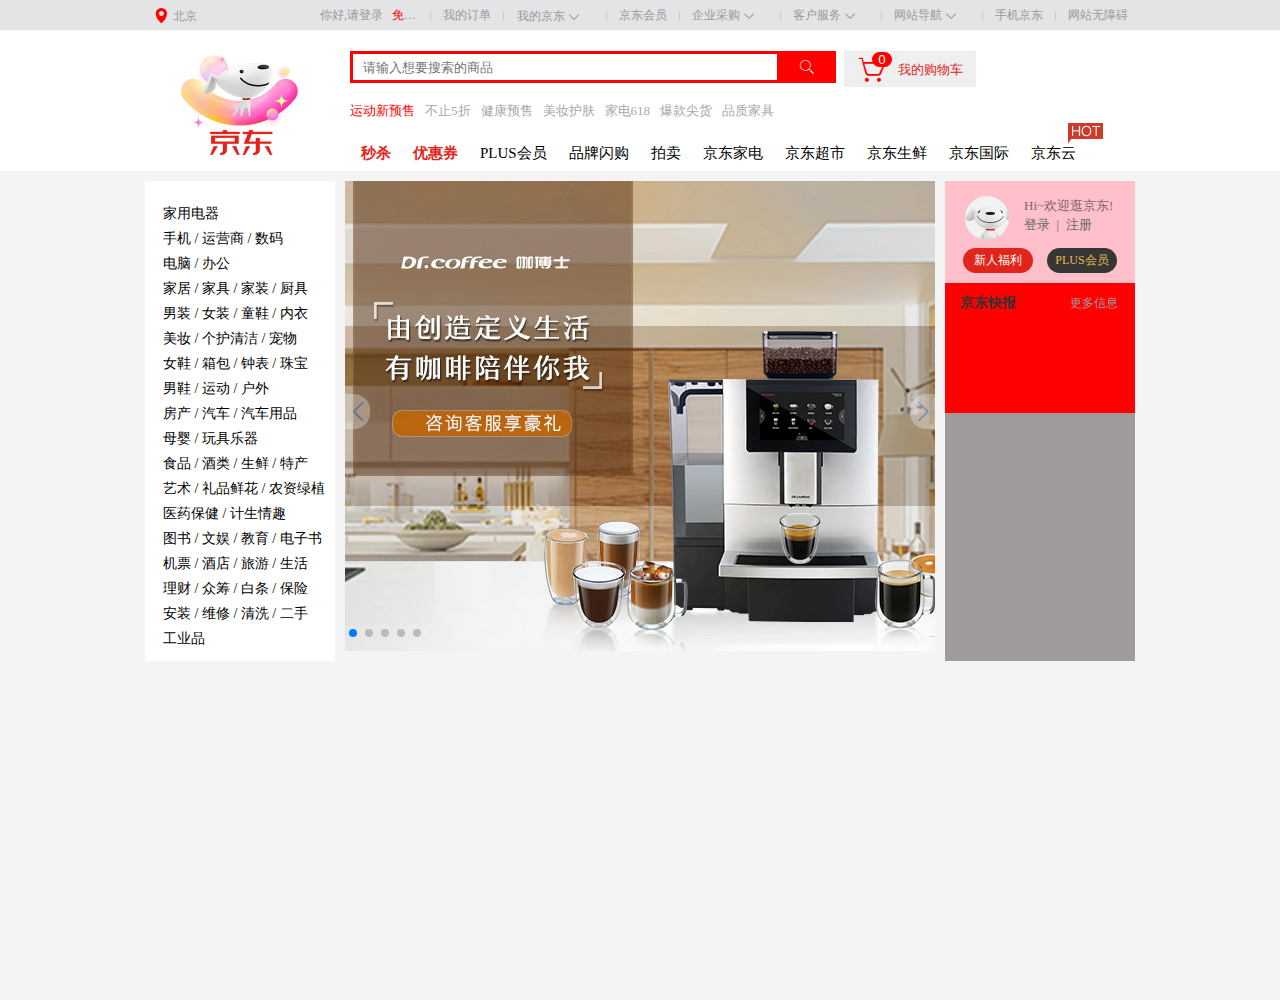
==== JD/html/index.html @ 6612da07 "第一次项目提交" ====
<!DOCTYPE html>
<html lang="en">

<head>
    <meta charset="UTF-8">
    <meta http-equiv="X-UA-Compatible" content="IE=edge">
    <meta name="viewport" content="width=device-width, initial-scale=1.0">
    <title>Document</title>
    <!-- 引入自己的css文件 -->
    <link rel="stylesheet" href="../css/index.css">
    <!-- 矢量图标 -->
    <link rel="stylesheet" href="../download/font_3130883_ml1si3shqzq/iconfont.css">
    <!-- swiper -->
    <link rel="stylesheet" href="../插件/swiper-bundle.min.css">
</head>

<body>
    <div class="box">
        <!-- 头部 -->
        <div class="head">
            <!-- 头部版心 -->
            <div class="head-center">
                <!-- 鼠标移入 效果 -->
                <div class="head-location ">
                    <div class="head-li">
                        <span class="iconfont icon-weizhi"></span>
                        <a href="#none" class="icon-span sp ">北京</a>
                    </div>
                    <div class="head-box">
                        <div class="head-div">
                            <ul class="head-ul">
                                <li>北京</li>
                                <li>上海</li>
                                <li>天津</li>
                                <li>重庆</li>
                                <li>河北</li>
                                <li>山西</li>
                                <li>河南</li>
                                <li>辽宁</li>
                                <li>吉林</li>
                                <li>黑龙江</li>
                                <li>内蒙古</li>
                                <li>江苏</li>
                                <li>山东</li>
                                <li>安徽</li>
                                <li>浙江</li>
                                <li>福建</li>
                                <li>湖北</li>
                                <li>湖南</li>
                                <li>广东</li>
                                <li>广西</li>
                                <li>江西</li>
                                <li>四川</li>
                                <li>海南</li>
                                <li>贵州</li>
                                <li>云南</li>
                                <li>西藏</li>
                                <li>陕西</li>
                                <li>甘肃</li>
                                <li>青海</li>
                                <li>宁夏</li>
                                <li>新疆</li>
                                <li>港澳</li>
                                <li>台湾</li>
                                <li>钓鱼岛</li>
                                <li>海外</li>
                            </ul>
                        </div>
                    </div>
                </div>
                <!-- 头部右侧内容 -->
                <div class="head-right">
                    <ul class="head-r">
                        <li class="li1">
                            <a href="javascript:void(0)" class="btn-a btn-">你好,请登录</a> &nbsp;
                            <a href="javascript:void(0)" class="btn-a">免费注册</a>
                        </li>
                        <li class="spacer"></li>
                        <li class="dt">我的订单</li>
                        <li class="spacer"></li>
                        <li class="d da dj">
                            <div class="btn-da">
                                <span>我的京东</span>
                                <span class="iconfont icon-jiantouxiangxia" style='color: #999;font-size: 12px;'></span>
                            </div>
                            <div class="head-da">
                                <!-- 上 -->
                                <div class="L">
                                    <!-- 左边 -->
                                    <div class="head-divL">
                                        <div class="item">
                                            <a href="#none">待处理订单</a>
                                        </div>
                                        <div class="item">
                                            <a href="#none">返修退换货</a>
                                        </div>
                                        <div class="item">
                                            <a href="#none">降价商品</a>
                                        </div>
                                    </div>
                                    <!-- 右边 -->
                                    <div class="head-divL ">
                                        <div class="item">
                                            <a href="#none">我的问答</a>
                                        </div>
                                        <div class="item">
                                            <a href="#none">我的关注</a>
                                        </div>
                                    </div>
                                </div>
                                <!-- 线 -->
                                <div class="xxx"></div>
                                <!-- 下 -->
                                <div class=" L">
                                    <div class="item">
                                        <a href="#none">我的京东</a>
                                    </div>
                                    <div class="item">
                                        <a href="#none">我的白条</a>
                                    </div>
                                </div>
                            </div>
                        </li>
                        <li class="spacer"></li>
                        <li class="dt">京东会员</li>
                        <li class="spacer"></li>
                        <li class="d">
                            <span>企业采购</span>
                            <span class="iconfont icon-jiantouxiangxia" style='color: #999;font-size: 12px;'></span>
                        </li>
                        <li class="spacer"></li>
                        <li class="d">
                            <span>客户服务</span>
                            <span class="iconfont icon-jiantouxiangxia" style='color: #999;font-size: 12px;'></span>
                        </li>
                        <li class="spacer"></li>
                        <li class="d">

                            <span>网站导航</span>
                            <span class="iconfont icon-jiantouxiangxia" style='color: #999;font-size: 12px;'></span>

                        </li>
                        <li class="spacer"></li>
                        <li class="dt">手机京东</li>
                        <li class="spacer"></li>
                        <li class="dt">网站无障碍</li>
                    </ul>
                </div>
            </div>
        </div>
        <!-- 导航栏 -->
        <div class="nav">
            <!-- 导航栏版心 -->
            <div class="nav-center">
                <!-- 左边logo部分 -->
                <div class="nav-L">
                    <a href="#none">
                        <img src="../image/logo.jpg" alt="">
                    </a>
                </div>
                <!-- 右边内容 -->
                <div class="nav-R">
                    <!-- 右边上 -->
                    <div>
                        <input type="text" placeholder="请输入想要搜索的商品">
                        <!-- 放大镜 -->
                        <button class="btn">
                        <i class="iconfont icon-fangdajing" style="color: #fff;"></i>
                    </button>
                        <!-- 购物车 -->
                        <button class="btn-1">
                            <div class="btn-2">
                                <span class="iconfont icon-gouwuche btn1-span"></span>
                                 <a href="#none" class="btn1-a">我的购物车</a>
                            <i class="btn-3">0</i>
                                </div>
                        </button>

                    </div>
                    <!-- 右边下 -->
                    <div class="nav-bottom">
                        <ul class="ul-bottom">
                            <li class="bottom-li">运动新预售</li>
                            <li>不止5折</li>
                            <li>健康预售</li>
                            <li>美妆护肤</li>
                            <li>家电618</li>
                            <li>爆款尖货</li>
                            <li>品质家具</li>
                        </ul>
                    </div>
                    <!-- 右边下下 -->
                    <div class="nav1-bottom">
                        <ul class="b">
                            <li class="b1">秒杀</li>
                            <li class="b1">优惠券</li>
                            <li>PLUS会员</li>
                            <li>品牌闪购</li>
                            <li>拍卖</li>
                            <li>京东家电</li>
                            <li>京东超市</li>
                            <li>京东生鲜</li>
                            <li>京东国际</li>
                            <li class="li-HOT">
                                京东云
                                <img src="../image/HOT.png" alt="" class="img-HOT">
                            </li>
                        </ul>
                    </div>
                </div>
            </div>
        </div>
        <!-- 内容 -->
        <div class="main">
            <!-- 内容版心 -->
            <div class="main-center">
                <!-- 左边内容 -->
                <div class="main-L">
                    <ul>
                        <li>家用电器</li>
                        <li>手机 / 运营商 / 数码</li>
                        <li>电脑 / 办公</li>
                        <li>家居 / 家具 / 家装 / 厨具</li>
                        <li>男装 / 女装 / 童鞋 / 内衣</li>
                        <li>美妆 / 个护清洁 / 宠物</li>
                        <li>女鞋 / 箱包 / 钟表 / 珠宝</li>
                        <li>男鞋 / 运动 / 户外</li>
                        <li>房产 / 汽车 / 汽车用品 </li>
                        <li>母婴 / 玩具乐器</li>
                        <li>食品 / 酒类 / 生鲜 / 特产</li>
                        <li>艺术 / 礼品鲜花 / 农资绿植</li>
                        <li>医药保健 / 计生情趣</li>
                        <li>图书 / 文娱 / 教育 / 电子书</li>
                        <li>机票 / 酒店 / 旅游 / 生活</li>
                        <li>理财 / 众筹 / 白条 / 保险</li>
                        <li>安装 / 维修 / 清洗 / 二手</li>
                        <li>工业品</li>
                    </ul>
                </div>
                <!-- 中间内容 -->
                <div class="swiper">
                    <div class="swiper-wrapper">
                        <div class="swiper-slide"><img src="../image/轮播1.webp" alt=""></div>
                        <div class="swiper-slide"><img src="../image/轮播2.webp" alt=""></div>
                        <div class="swiper-slide"><img src="../image/轮播3.webp" alt=""></div>
                        <div class="swiper-slide"><img src="../image/轮播4.jpg" alt=""></div>
                        <div class="swiper-slide"><img src="../image/轮播4.jpg" alt=""></div>

                    </div>
                    <!-- 如果需要分页器 -->
                    <div class="swiper-pagination sw"></div>

                    <!-- 如果需要导航按钮 -->
                    <div class="swiper-button-prev "></div>
                    <div class="swiper-button-next"></div>

                    <!-- 如果需要滚动条 -->
                    <!-- <div class="swiper-scrollbar"></div> -->
                </div>
                <!-- 右边的内容 -->
                <div class="main-R">
                    <!-- 右上部分 -->
                    <div class="main-box">
                        <div class="main-img">
                            <img src="../image/登录logo.png" alt="">
                        </div>
                        <div class="main-a">
                            <a href="#none" class="main-a1">Hi~欢迎逛京东!</a>
                            <p class="main-p">
                                <a href="#none" class="a1">登录</a> &nbsp;|&nbsp;
                                <a href="#none" class="a2">注册</a>
                            </p>
                        </div>
                        <div class="main-t">
                            <a href="#none" class="maint aa">新人福利</a>
                            <a href="#none" class="maint plus">PLUS会员</a>
                        </div>

                    </div>
                    <!-- 右边中间部分 -->
                    <div class="main-line">
                        <div class="main-h">
                            <h5 class="main-h5">京东快报</h5>
                            <a href="#none">更多信息</a>
                        </div>
                    </div>
                </div>
            </div>
        </div>
        <!-- 底部 -->
        <div class="floot"></div>
    </div>
    <script src="../js/index.js"></script>
    <script src="../插件/swiper-bundle.js"></script>
    <script>
        var mySwiper = new Swiper('.swiper', {
                // direction: 'vertical', // 垂直切换选项
                loop: true, // 循环模式选项
                effect: 'fade',
                lazy: true,
                loop: true,
                speed: 2000,
                effect: 'fade',
                fadeEffect: {
                    crossFade: true
                },
                autoplay: {
                    delay: 2500,
                    disableOnInteraction: false,
                },
                // Navigation arrows
                navigation: {
                    nextEl: '.swiper-button-next',
                    prevEl: '.swiper-button-prev',
                },
                // 如果需要分页器
                pagination: {
                    el: '.swiper-pagination',
                },

                // 如果需要前进后退按钮
                navigation: {
                    nextEl: '.swiper-button-next',
                    prevEl: '.swiper-button-prev',
                },

                // // 如果需要滚动条
                // scrollbar: {
                //     el: '.swiper-scrollbar',
                // },
                autoplay: {
                    pauseOnMouseEnter: true,
                    disableOnInteraction: false,
                },
                on: {
                    autoplayPause: function() {
                        $("#showhtml").html('自动切换暂停了');
                    },
                    autoplayResume: function() {
                        $("#showhtml").html('自动切换恢复了');
                    },
                },
                pagination: {
                    el: '.swiper-pagination',
                    clickable: true,
                },
            })
            //鼠标滑过pagination控制swiper切换
        for (i = 0; i < mySwiper.pagination.bullets.length; i++) {
            mySwiper.pagination.bullets[i].index = i
            mySwiper.pagination.bullets[i].onmouseover = function() {
                mySwiper.slideTo(this.index);
            };
        }
        //如果你开启了clickable，还可以这样  
        for (i = 0; i < mySwiper.pagination.bullets.length; i++) {
            mySwiper.pagination.bullets[i].onmouseover = function() {
                this.click();
            };
        }
    </script>
    <script src="../js/ES6.index.js"></script>
</body>

</html>
---- JD/css/index.css ----
/* 初始化 */
    
    * {
        margin: 0;
        padding: 0;
    }
    
    html,
    body {
        width: 100%;
        height: 100%;
        min-height: 1000px;
        background-color: #f4f4f4;
    }
    
    ul {
        list-style-type: none;
    }
    
    a {
        text-decoration: none;
    }
    
    .box {
        min-width: 990px;
    }
    /* 头部 */
    
    .head {
        background-color: #e3e4e5;
    }
    /* 头部版心内容 */
    
    .head-center {
        width: 990px;
        height: 30px;
        background-color: #e3e4e5;
        margin: 0 auto;
    }
    
    .head-location {
        width: 58px;
        height: 30px;
        padding-left: 7px;
        padding-right: 7px;
        float: left;
    }
    
    .head-li {
        width: 58px;
        height: 29px;
        cursor: pointer;
        border-left: 1px solid #e3e4e5;
        border-right: 1px solid #e3e4e5;
        border-top: 1px solid #e3e4e5;
        position: relative;
        z-index: 999;
    }
    
    .iconfont {
        color: red;
        height: 30px;
        line-height: 30px;
        vertical-align: middle;
        font-size: 12px;
    }
    
    .icon-span {
        font-size: 12px;
        line-height: 30px;
        height: 30px;
        color: #999999;
    }
    
    .head-ul {
        width: 300px;
        padding: 10px;
        background-color: #fff;
        border: 1px solid #ccc;
        float: left;
        position: absolute;
        z-index: 999;
    }
    
    .head-ul li {
        float: left;
        width: 60px;
        padding: 2px 0;
        color: #999999;
        font-size: 13px;
        height: 24px;
        line-height: 24px;
    }
    
    .data-ul {
        font-size: 12px;
        border-bottom: 1px solid #bfb7b7;
    }
    
    .data-ul p {
        color: #8f8f8f;
        font-size: 13px;
        margin: 9px 0;
        margin: 10px 0 10px 10px;
    }
    
    .head-uul {
        float: left;
        margin: 10px 0 10px 10px;
    }
    
    .head-uul li {
        float: left;
        width: 145px;
        height: 26px;
        line-height: 26px;
    }
    
    .head-border {
        width: 262px;
        height: 0;
        border-bottom: 1px dotted #eee;
    }
    
    .head-box {
        float: left;
        /* display: none; */
        /* background-color: red; */
    }
    /* 头部右侧 */
    
    .head-r {
        float: right;
        color: #999;
        font-size: 12px;
        line-height: 30px;
        cursor: default;
    }
    
    .head-r li {
        float: left;
    }
    
    .li1 {
        width: 105px;
        overflow: hidden;
        text-overflow: ellipsis;
        white-space: nowrap;
        /* margin-right: 2px; */
    }
    
    .spacer {
        margin: 11px 5px 0;
        width: 1px;
        height: 10px;
        background-color: #ccc;
    }
    
    .btn-a {
        color: red;
        cursor: default;
    }
    
    .dt {
        padding-left: 7px;
        padding-right: 7px;
    }
    
    .d {
        float: left;
        padding-right: 20px;
        padding-left: 7px;
    }
    
    .btn- {
        color: #999;
    }
    
    .dj {
        cursor: pointer;
        border-left: 1px solid #e3e4e5;
        border-right: 1px solid #e3e4e5;
        border-top: 1px solid #e3e4e5;
        position: relative;
        height: 29px;
    }
    
    .head-da {
        width: 280px;
        padding: 10px 0 10px 15px;
        border-left: 1px solid #ccc;
        border-right: 1px solid #ccc;
        border-bottom: 1px solid #ccc;
        position: absolute;
        z-index: 999;
        background-color: #fff;
        top: 30px;
        left: 0px;
        display: none;
    }
    
    .head-divL {
        width: 126px;
        line-height: 24px;
        float: left;
    }
    
    .head-div {
        position: relative;
        z-index: 999;
        float: left;
        display: none;
    }
    
    .L {
        float: left;
    }
    
    .item a {
        color: #999;
    }
    
    .xxx {
        width: 294px;
        height: 0.5px;
        float: left;
        background-color: #f1f1f1;
        margin-left: -15px;
    }
    /* 导航栏版心 */
    
    .nav {
        width: 100%;
        height: 100%;
        background-color: #fff;
    }
    
    .nav-center {
        width: 990px;
        height: 140px;
        margin: 0 auto;
        background-color: #fff;
        display: flex;
        justify-content: space-between;
        align-items: center;
    }
    /* 导航栏左边 */
    
    .nav {
        width: 100%;
        height: 100%;
        background: #ffffff;
        overflow: hidden;
    }
    
    .nav-L {
        width: 190px;
        height: 120px;
    }
    
    .nav-L>a>img {
        width: 100%;
        height: 100%;
    }
    
    .nav-R {
        width: 785px;
        height: 140px;
        position: relative;
    }
    
    .nav-R input {
        width: 430px;
        height: 32px;
        border: 3px solid red;
        box-sizing: border-box;
        margin-top: 20px;
        background-color: #fff;
        outline: none;
        padding: 0 0 0 10px;
    }
    
    .btn {
        width: 58px;
        height: 32px;
        background-color: red;
        border: 0;
        position: absolute;
        left: 428px;
        top: 20px;
        cursor: pointer;
    }
    
    .btn-1 {
        width: 132px;
        height: 36px;
        position: relative;
        left: 60px;
        top: 2px;
        border: 1px solid #eeeeee;
        box-sizing: border-box;
    }
    
    .btn1-a {
        display: inline-block;
        /* width: 200px; */
        padding-left: 8px;
        line-height: 36px;
        color: #e1251b;
    }
    
    .btn1-span {
        font-size: 30px !important;
        vertical-align: middle !important;
    }
    
    .btn-3 {
        text-align: center;
        line-height: 15px;
        width: 20px;
        height: 15px;
        display: inline-block;
        border-radius: 10px;
        background-color: red;
        position: absolute;
        top: 0px;
        left: 27px;
        font-style: normal;
        color: #fff;
    }
    
    .nav-bottom {
        width: 450px;
        height: 20px;
        margin-top: 16px
    }
    
    .bottom-li {
        color: red !important;
    }
    
    .ul-bottom li {
        font-size: 13px;
        height: 20px;
        line-height: 20px;
        margin-right: 10px;
        float: left;
        color: #a7a7a7;
        cursor: pointer;
    }
    
    .ul-bottom li:hover {
        color: red;
    }
    
    .nav1-bottom {
        width: 746.42px;
        height: 52px;
        position: absolute;
    }
    
    .b {
        float: left;
        position: relative;
        top: 12px;
    }
    
    .b li {
        height: 40px;
        line-height: 40px;
        margin: 0 11px;
        font-size: 15px;
        float: left;
    }
    
    .b1 {
        font-weight: 700;
        color: #e1251b;
    }
    
    .img-HOT {
        position: absolute;
        top: -12px;
        right: -16px;
    }
    /* 内容版心 */
    
    .main-center {
        width: 990px;
        height: 100%;
        overflow: hidden;
        margin: 0 auto;
    }
    
    .main-L {
        width: 190px;
        height: 480px;
        background-color: #fff;
        margin-right: 10px;
        float: left;
    }
    
    .main-L ul {
        padding: 10px 0;
        margin-top: 10px;
    }
    
    .main-L ul li {
        height: 25px;
        line-height: 25px;
        padding-left: 18px;
        font-size: 14px;
    }
    /* 轮播图 */
    
    .swiper {
        width: 590px;
        height: 470px;
        float: left;
        background-color: pink;
    }
    
    .swiper-slide img {
        width: 100%;
        height: 100%;
    }
    
    .sw {
        text-align: left !important;
    }
    
    .main {
        margin-top: 10px;
    }
    
    .main-R {
        float: right;
        width: 190px;
        height: 480px;
        background-color: rgb(160, 155, 155);
    }
    
    .main-img {
        width: 44px;
        height: 44px;
        margin-left: 20px;
        margin-top: 15px;
        border-radius: 50%;
        overflow: hidden;
        float: left;
    }
    
    .main-img img {
        width: 100%;
        height: 100%;
    }
    
    .main-a {
        margin-top: 15px;
        margin-left: 15px;
        float: left;
    }
    
    .main-a1 {
        font-size: 13px;
        color: #000;
        opacity: 0.5;
    }
    
    .main-a1:hover {
        color: #c81623;
    }
    
    .main-p {
        text-align: left;
        font-size: 13px;
        height: 20px;
        line-height: 20px;
        color: #666
    }
    
    .main-p a {
        color: #666
    }
    
    .a1:hover {
        color: #c81623;
    }
    
    .a2:hover {
        color: #c81623;
    }
    
    .main-box {
        width: 100%;
        height: 102px;
        float: left;
        background-color: pink;
        overflow: hidden;
    }
    
    .main-t {
        padding-top: 67px;
        height: 35px;
        text-align: center;
    }
    
    .maint {
        display: inline-block;
        margin: 0 5px;
        width: 70px;
        height: 25px;
        line-height: 25px;
        font-size: 12px;
        text-align: center;
        color: #fff;
        border-radius: 13px;
        background: #e1251b;
    }
    
    .aa:hover {
        background-color: #c81623;
    }
    
    .plus {
        background-color: #363634;
        color: #e5b856;
    }
    
    .plus:hover {
        color: #fff;
        background-color: #c81623;
    }
    
    .main-line {
        width: 190px;
        height: 130px;
        float: left;
        background-color: red;
    }
    
    .main-h5 {
        display: inline-block;
        font-size: 14px;
        margin-left: 15px;
        color: #333;
    }
    
    .main-h5 {
        margin-bottom: 8px;
        height: 20px;
        line-height: 20px;
        padding: 10px 0 0;
    }
    
    .main-h a {
        display: inline-block;
        margin-left: 50px;
        color: #9f999d;
        font-size: 12px;
    }
---- JD/download/font_3130883_ml1si3shqzq/iconfont.css ----
@font-face {
  font-family: "iconfont"; /* Project id 3130883 */
  src: url('iconfont.woff2?t=1653661967589') format('woff2'),
       url('iconfont.woff?t=1653661967589') format('woff'),
       url('iconfont.ttf?t=1653661967589') format('truetype');
}

.iconfont {
  font-family: "iconfont" !important;
  font-size: 16px;
  font-style: normal;
  -webkit-font-smoothing: antialiased;
  -moz-osx-font-smoothing: grayscale;
}

.icon-gouwuche:before {
  content: "\e6ef";
}

.icon-jiantouxiangxia:before {
  content: "\e654";
}

.icon-weizhi:before {
  content: "\e606";
}

.icon-ashbin:before {
  content: "\e665";
}

.icon-download:before {
  content: "\e66c";
}

.icon-email:before {
  content: "\e66f";
}

.icon-hide:before {
  content: "\e673";
}

.icon-fullscreen-expand:before {
  content: "\e675";
}

.icon-arrow-right-bold:before {
  content: "\e687";
}

.icon-fenxiang:before {
  content: "\e605";
}

.icon-shouye:before {
  content: "\e751";
}

.icon-tuijian:before {
  content: "\e627";
}

.icon-liaotian:before {
  content: "\e63e";
}

.icon-shuyi_gerenzhongxin:before {
  content: "\e65e";
}

.icon-huafei:before {
  content: "\e601";
}

.icon-pinpai:before {
  content: "\e602";
}

.icon-liwu:before {
  content: "\e603";
}

.icon-jiayongdianqi:before {
  content: "\e604";
}

.icon-naozhong:before {
  content: "\e890";
}

.icon-qiandao:before {
  content: "\e641";
}

.icon-temai:before {
  content: "\e650";
}

.icon-guangjie:before {
  content: "\e60e";
}

.icon-huoche:before {
  content: "\e65f";
}

.icon-a-shuguoshuzhiwuziranjienengjianpaieryanghuatan:before {
  content: "\e775";
}

.icon-haoyou:before {
  content: "\e600";
}

.icon-zhangdan:before {
  content: "\e62c";
}

.icon-huodaofukuan:before {
  content: "\e61d";
}

.icon-saoyisao:before {
  content: "\e624";
}

.icon-jiahao:before {
  content: "\eaf3";
}

.icon-fangdajing:before {
  content: "\e60c";
}

.icon-qianbao:before {
  content: "\e613";
}
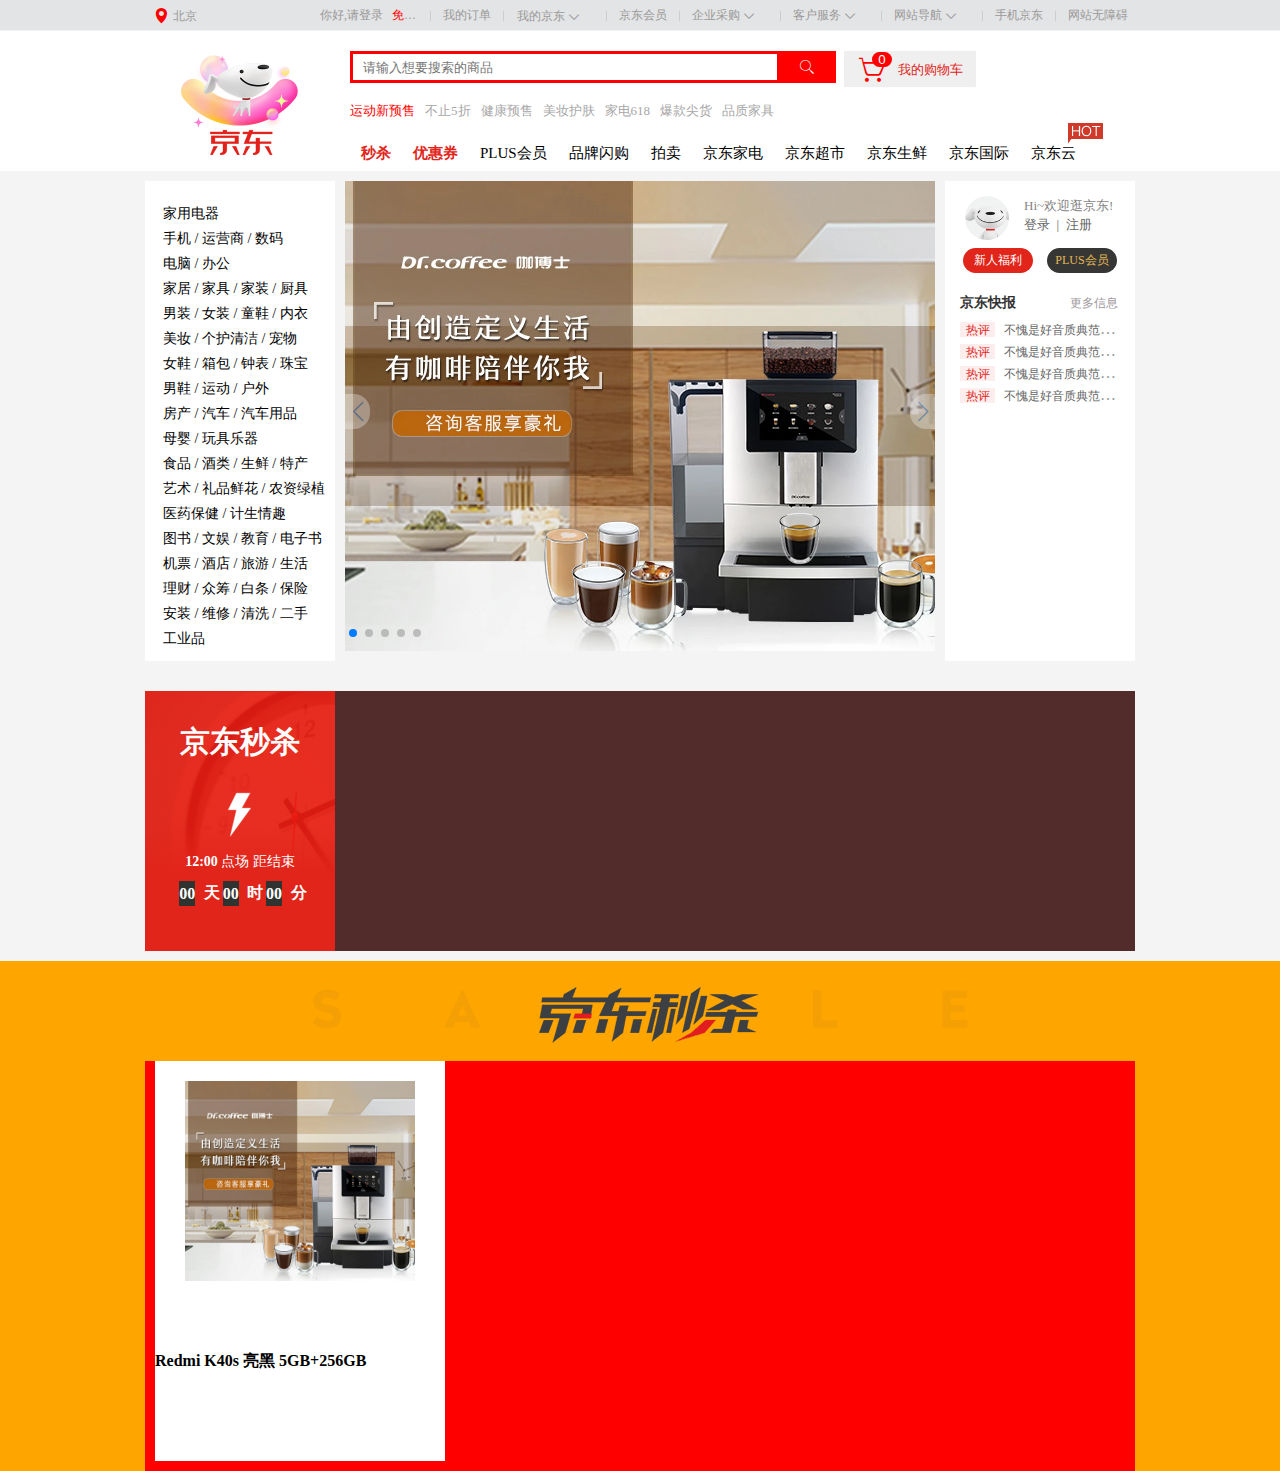
==== commit 477801ac: "第二次提交" ====
--- a/JD/html/index.html
+++ b/JD/html/index.html
@@ -210,7 +210,7 @@
                 </div>
             </div>
         </div>
-        <!-- 内容 -->
+        <!-- 轮播图内容部分 -->
         <div class="main">
             <!-- 内容版心 -->
             <div class="main-center">
@@ -238,24 +238,26 @@
                     </ul>
                 </div>
                 <!-- 中间内容 -->
-                <div class="swiper">
-                    <div class="swiper-wrapper">
-                        <div class="swiper-slide"><img src="../image/轮播1.webp" alt=""></div>
-                        <div class="swiper-slide"><img src="../image/轮播2.webp" alt=""></div>
-                        <div class="swiper-slide"><img src="../image/轮播3.webp" alt=""></div>
-                        <div class="swiper-slide"><img src="../image/轮播4.jpg" alt=""></div>
-                        <div class="swiper-slide"><img src="../image/轮播4.jpg" alt=""></div>
-
-                    </div>
-                    <!-- 如果需要分页器 -->
-                    <div class="swiper-pagination sw"></div>
-
-                    <!-- 如果需要导航按钮 -->
-                    <div class="swiper-button-prev "></div>
-                    <div class="swiper-button-next"></div>
-
-                    <!-- 如果需要滚动条 -->
-                    <!-- <div class="swiper-scrollbar"></div> -->
+                <div class="swiper-container swiper1 ">
+                    <div class="swiper">
+                        <div class="swiper-wrapper">
+                            <div class="swiper-slide"><img src="../image/轮播1.webp" alt=""></div>
+                            <div class="swiper-slide"><img src="../image/轮播2.webp" alt=""></div>
+                            <div class="swiper-slide"><img src="../image/轮播3.webp" alt=""></div>
+                            <div class="swiper-slide"><img src="../image/轮播4.jpg" alt=""></div>
+                            <div class="swiper-slide"><img src="../image/轮播4.jpg" alt=""></div>
+
+                        </div>
+                        <!-- 如果需要分页器 -->
+                        <div class="swiper-pagination sw"></div>
+
+                        <!-- 如果需要导航按钮 -->
+                        <div class="swiper-button-prev "></div>
+                        <div class="swiper-button-next"></div>
+
+                        <!-- 如果需要滚动条 -->
+                        <!-- <div class="swiper-scrollbar"></div> -->
+                    </div>
                 </div>
                 <!-- 右边的内容 -->
                 <div class="main-R">
@@ -283,7 +285,84 @@
                             <h5 class="main-h5">京东快报</h5>
                             <a href="#none">更多信息</a>
                         </div>
-                    </div>
+                        <div class="main-list">
+                            <ul class="main-ull">
+                                <li class="main-item">
+                                    <a href="#none" class="main-list1">
+                                        <span>热评</span> 不愧是好音质典范！JBL蓝牙音箱绝对是发烧友的拔草选择
+                                    </a>
+                                </li>
+                                <li class="main-item">
+                                    <a href="#none" class="main-list1">
+                                        <span>热评</span> 不愧是好音质典范！JBL蓝牙音箱绝对是发烧友的拔草选择
+                                    </a>
+                                </li>
+                                <li class="main-item">
+                                    <a href="#none" class="main-list1">
+                                        <span>热评</span> 不愧是好音质典范！JBL蓝牙音箱绝对是发烧友的拔草选择
+                                    </a>
+                                </li>
+                                <li class="main-item">
+                                    <a href="#none" class="main-list1">
+                                        <span>热评</span> 不愧是好音质典范！JBL蓝牙音箱绝对是发烧友的拔草选择
+                                    </a>
+                                </li>
+                            </ul>
+                        </div>
+                    </div>
+                </div>
+            </div>
+        </div>
+        <!-- 限时秒杀部分 -->
+        <div class="time">
+            <!-- 版心 -->
+            <div class="item-center">
+                <!-- 左侧限时秒杀 -->
+                <div class="item-L">
+                    <div class="item-text">
+                        京东秒杀
+                    </div>
+                    <div class="item-desc">
+                        <strong>12:00</strong> 点场 距结束
+                    </div>
+                    <!-- 秒杀效果 -->
+                    <div class="miaosha">
+                        <ul>
+                            <li class="miaosha-span1 data-s1">00</li>
+                            <li class="ul-li">天</li>
+                            <li class="miaosha-span1 data-s2">00</li>
+                            <li class="ul-li">时</li>
+                            <li class="miaosha-span1 data-s3">00</li>
+                            <li class="ul-li">分</li>
+
+                        </ul>
+                    </div>
+                </div>
+                <!-- 右侧轮播图 -->
+                <div class="item-banner">
+                    <div class="swiper-container swiper1 ">
+
+                    </div>
+                </div>
+
+            </div>
+        </div>
+        <!-- 京东秒杀部分 -->
+        <div class="data-jd">
+            <!-- 版心 -->
+            <div class="data-jd-center">
+                <!-- 背景文字 -->
+                <div class="data-bac"></div>
+                <!-- 商品内容 -->
+                <div class="main x">
+                    <ul class="main-ul">
+                        <li>
+                            <div class="li-img">
+                                <img src="../image/轮播1.webp" alt="">
+                            </div>
+                            <h4>Redmi K40s 亮黑 5GB+256GB</h4>
+                        </li>
+                    </ul>
                 </div>
             </div>
         </div>
--- a/JD/css/index.css
+++ b/JD/css/index.css
@@ -390,6 +390,7 @@
         height: 100%;
         overflow: hidden;
         margin: 0 auto;
+        margin-bottom: 30px;
     }
     
     .main-L {
@@ -437,7 +438,7 @@
         float: right;
         width: 190px;
         height: 480px;
-        background-color: rgb(160, 155, 155);
+        background-color: #fff;
     }
     
     .main-img {
@@ -495,7 +496,6 @@
         width: 100%;
         height: 102px;
         float: left;
-        background-color: pink;
         overflow: hidden;
     }
     
@@ -536,7 +536,6 @@
         width: 190px;
         height: 130px;
         float: left;
-        background-color: red;
     }
     
     .main-h5 {
@@ -558,4 +557,178 @@
         margin-left: 50px;
         color: #9f999d;
         font-size: 12px;
+    }
+    
+    .main-ull {
+        margin: 0 15px;
+        height: 88px;
+    }
+    
+    .main-list1 {
+        color: #666;
+        font-size: 12px;
+    }
+    
+    .main-list1 span {
+        display: inline-block;
+        position: relative;
+        font-size: 12px;
+        height: 16px;
+        width: 35px;
+        line-height: 16px;
+        text-align: center;
+        vertical-align: 0;
+        color: #e1251b;
+        background-color: rgba(225, 37, 27, .08);
+        margin-right: 6px;
+    }
+    
+    .main-item {
+        max-width: 160px;
+        height: 16px;
+        line-height: 16px;
+        white-space: nowrap;
+        text-overflow: ellipsis;
+        overflow: hidden;
+        color: #999;
+        margin-bottom: 6px;
+    }
+    /* 限时秒杀部分 */
+    
+    .item-center {
+        width: 990px;
+        height: 260px;
+        background-color: pink;
+        margin: 0 auto;
+    }
+    /* 左侧显示秒杀 */
+    
+    .item-L {
+        width: 190px;
+        height: 260px;
+        float: left;
+        background-image: url(../image/限时秒杀.png);
+    }
+    
+    .item-text {
+        width: 100%;
+        text-align: center;
+        font-size: 30px;
+        font-weight: 700;
+        padding-top: 31px;
+        color: #fff;
+    }
+    
+    .item-desc {
+        margin-top: 90px;
+        font-size: 14px;
+        text-align: center;
+        color: #fff;
+    }
+    
+    .item-text strong {
+        font-size: 18px;
+    }
+    
+    .miaosha {
+        width: 130px;
+        height: 30px;
+        padding-top: 10px;
+        margin: 0 auto;
+        box-sizing: border-box;
+    }
+    
+    .miaosha ul {
+        margin: 0 auto;
+        display: flex;
+        justify-content: space-around;
+        align-items: center
+    }
+    
+    .miaosha ul li {
+        text-align: center;
+        float: left;
+    }
+    
+    .ul-li {
+        width: 10px;
+        text-align: center;
+        font-weight: 700;
+        color: #fff;
+    }
+    
+    .miaosha-span1 {
+        font-weight: 700;
+        height: 25px;
+        display: inline-block;
+        line-height: 25px;
+        text-align: center;
+        background-color: #2f3430;
+        color: white;
+        font-size: 16px;
+    }
+    
+    .item-banner {
+        width: 800px;
+        height: 260px;
+        background-color: rgb(82, 43, 43);
+        float: left;
+    }
+    
+    .banner {
+        width: 800px;
+        height: 260px;
+    }
+    
+    .data-jd {
+        width: 100%;
+        height: 100%;
+        background-image: url(../image/京东秒杀背景.png);
+        background-position-x: center;
+        background-repeat: no-repeat;
+        background: orange;
+        margin-top: 10px;
+        float: left;
+    }
+    
+    .data-jd-center {
+        margin: 0 auto;
+        width: 990px;
+    }
+    
+    .data-bac {
+        height: 90px;
+        background-image: url(../image/京东秒杀文字.png);
+        background-position-x: center;
+        background-position-y: 10px;
+        background-repeat: no-repeat;
+    }
+    
+    .main-ul {
+        width: 100%;
+        background-color: red;
+        float: left;
+    }
+    
+    .main-ul li {
+        float: left;
+        margin-left: 10px;
+        margin-bottom: 10px;
+        height: 400px;
+        background: #fff;
+    }
+    
+    .li-img {
+        width: 230px;
+        height: 200px;
+        padding: 20px 30px 0;
+    }
+    
+    .li-img img {
+        width: 100%;
+        height: 100%;
+    }
+    
+    .main-ul li h4 {
+        margin-top: 70px;
     }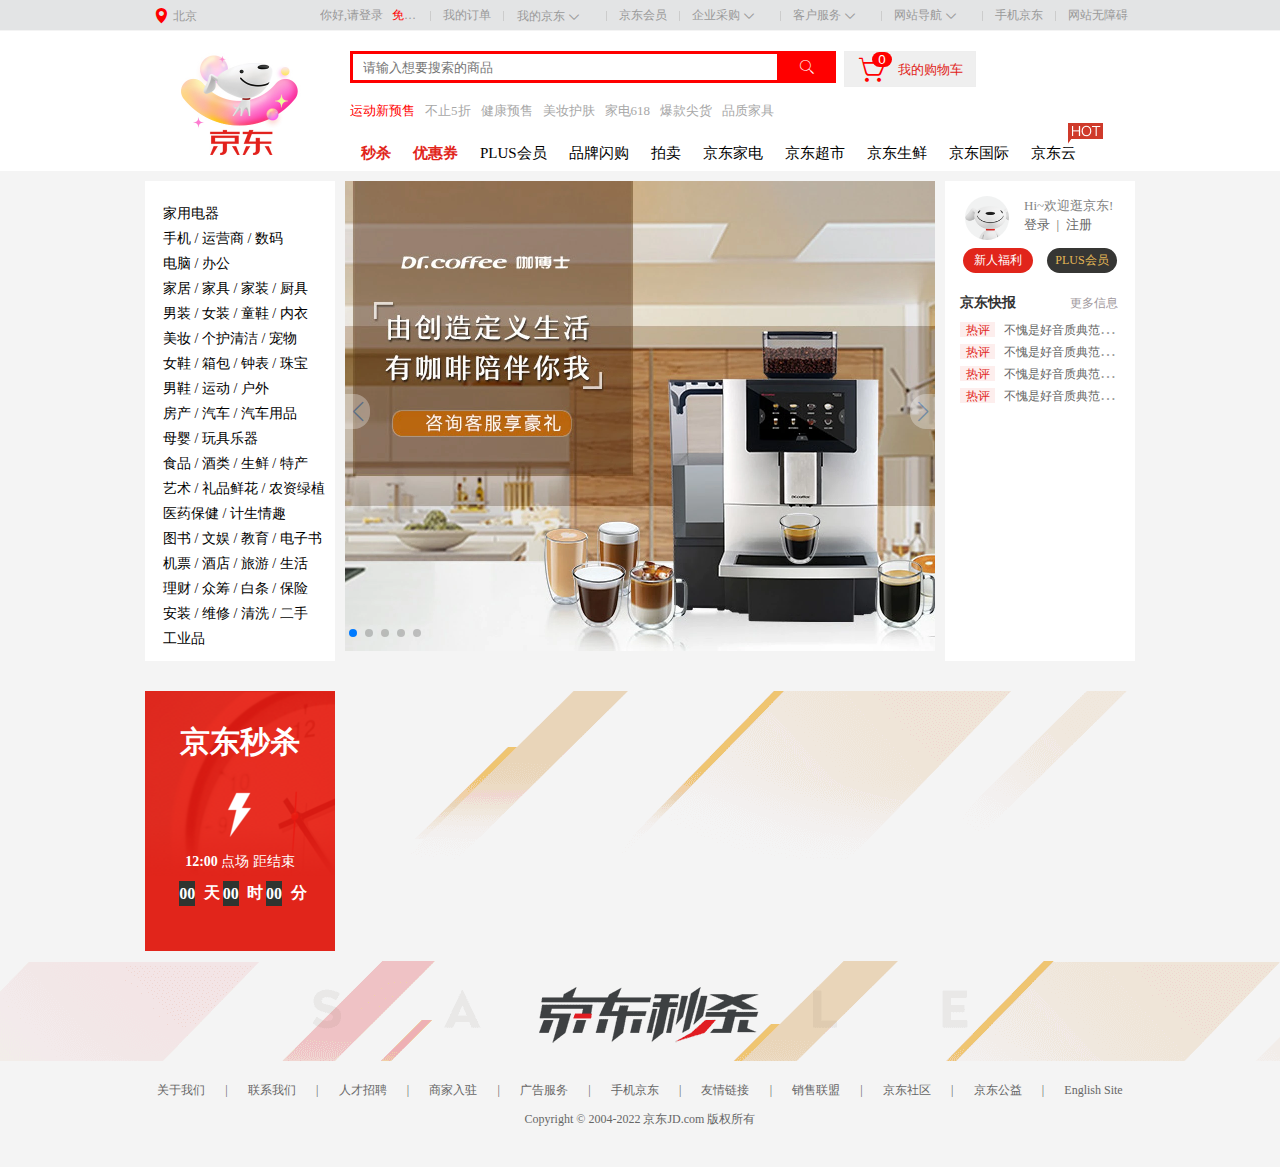
==== commit 5ffb1223: "第三次提交" ====
--- a/JD/html/index.html
+++ b/JD/html/index.html
@@ -340,11 +340,7 @@
                 </div>
                 <!-- 右侧轮播图 -->
                 <div class="item-banner">
-                    <div class="swiper-container swiper1 ">
-
-                    </div>
-                </div>
-
+                </div>
             </div>
         </div>
         <!-- 京东秒杀部分 -->
@@ -356,20 +352,58 @@
                 <!-- 商品内容 -->
                 <div class="main x">
                     <ul class="main-ul">
-                        <li>
+                        <!-- <li>
                             <div class="li-img">
                                 <img src="../image/轮播1.webp" alt="">
                             </div>
                             <h4>Redmi K40s 亮黑 5GB+256GB</h4>
-                        </li>
+                            <p>
+                                <img src="../image/自营.png" alt="">
+                                <span>蓝牙耳机</span>
+                            </p>
+                            <div class="main-top">
+                                <span>￥100</span>
+                                <button>立即抢购</button>
+                            </div>
+                        </li> -->
                     </ul>
                 </div>
             </div>
         </div>
         <!-- 底部 -->
-        <div class="floot"></div>
+        <div class="floot">
+            <!-- 版心 -->
+            <div class="floot-center">
+                <ul class="floot-ul">
+                    <li>关于我们</li>
+                    <li>|</li>
+                    <li>联系我们</li>
+                    <li>|</li>
+                    <li>人才招聘</li>
+                    <li>|</li>
+                    <li>商家入驻</li>
+                    <li>|</li>
+                    <li>广告服务</li>
+                    <li>|</li>
+                    <li>手机京东</li>
+                    <li>|</li>
+                    <li>友情链接</li>
+                    <li>|</li>
+                    <li>销售联盟</li>
+                    <li>|</li>
+                    <li>京东社区</li>
+                    <li>|</li>
+                    <li>京东公益</li>
+                    <li>|</li>
+                    <li>English Site</li>
+                </ul>
+                <div class="floot-top">
+                    Copyright © 2004-2022 京东JD.com 版权所有
+                </div>
+            </div>
+        </div>
     </div>
-    <script src="../js/index.js"></script>
+
     <script src="../插件/swiper-bundle.js"></script>
     <script>
         var mySwiper = new Swiper('.swiper', {
@@ -438,7 +472,9 @@
             };
         }
     </script>
-    <script src="../js/ES6.index.js"></script>
+    <script src="../axios.min.js"></script>
+    <script src="../js/index.js"></script>
+
 </body>
 
 </html>--- a/JD/css/index.css
+++ b/JD/css/index.css
@@ -598,7 +598,6 @@
     .item-center {
         width: 990px;
         height: 260px;
-        background-color: pink;
         margin: 0 auto;
     }
     /* 左侧显示秒杀 */
@@ -671,13 +670,15 @@
     .item-banner {
         width: 800px;
         height: 260px;
-        background-color: rgb(82, 43, 43);
-        float: left;
+        float: left;
+        background-image: url(../image/京东秒杀背景.png);
+        background-position: 100%;
     }
     
     .banner {
         width: 800px;
         height: 260px;
+        overflow: hidden;
     }
     
     .data-jd {
@@ -686,14 +687,13 @@
         background-image: url(../image/京东秒杀背景.png);
         background-position-x: center;
         background-repeat: no-repeat;
-        background: orange;
         margin-top: 10px;
         float: left;
     }
     
     .data-jd-center {
         margin: 0 auto;
-        width: 990px;
+        width: 1213px;
     }
     
     .data-bac {
@@ -706,7 +706,6 @@
     
     .main-ul {
         width: 100%;
-        background-color: red;
         float: left;
     }
     
@@ -730,5 +729,118 @@
     }
     
     .main-ul li h4 {
-        margin-top: 70px;
+        width: 230px;
+        color: #333;
+        font-size: 14px;
+        margin: 20px -10px 9px;
+        font-weight: 400;
+        text-align: left;
+        line-height: 20px;
+        height: 20px;
+        white-space: nowrap;
+        text-overflow: ellipsis;
+        overflow: hidden;
+        text-align: center;
+        margin-top: 30px;
+        margin-left: 20px;
+    }
+    
+    .main-ul li p {
+        margin: 20px -10px;
+        font-size: 14px;
+        height: 21px;
+        line-height: 21px;
+        color: #e01222;
+        text-align: left;
+        white-space: nowrap;
+        text-overflow: ellipsis;
+        overflow: hidden;
+        line-height: 21px;
+    }
+    
+    .main-ul li p img {
+        margin-left: 20px;
+        height: 100%;
+        vertical-align: middle;
+    }
+    
+    .main-ul li p span {
+        display: inline-block;
+        line-height: 21px;
+    }
+    
+    .main-top {
+        width: 290px;
+        height: 70px;
+    }
+    
+    .main-top span {
+        padding: 30px 0 0 30px;
+        display: block;
+        line-height: 1;
+        padding-left: 20px;
+        display: block;
+        font-size: 24px;
+        color: #e01222;
+        font-family: arial;
+        margin-right: 2px;
+        line-height: 1;
+        display: inline-block;
+        min-width: 50px;
+        float: left;
+    }
+    
+    .main-top button {
+        color: #fff;
+        height: 40px;
+        line-height: 40px;
+        font-size: 16px;
+        display: block;
+        top: 0;
+        right: 0;
+        bottom: 0;
+        margin: auto 0;
+        width: 80px;
+        text-align: center;
+        background: #df0021;
+        float: right;
+        margin-top: 30px;
+    }
+    /* 京东底部 */
+    
+    .floot {
+        width: 100%;
+        height: 100%;
+        overflow: hidden;
+    }
+    
+    .floot-center {
+        width: 990px;
+        height: 86px;
+        margin: 0 auto;
+        margin-top: 20px;
+        text-align: center;
+        overflow: hidden;
+    }
+    
+    .floot-ul {
+        width: 990px;
+        height: 18px;
+        display: flex;
+        justify-content: space-evenly;
+        color: #666666;
+    }
+    
+    .floot-ul li {
+        height: 18px;
+        line-height: 18px;
+        margin: 0 8px;
+        font-size: 12px;
+    }
+    
+    .floot-top {
+        height: 40px;
+        line-height: 40px;
+        font-size: 12px;
+        color: #666666;
     }